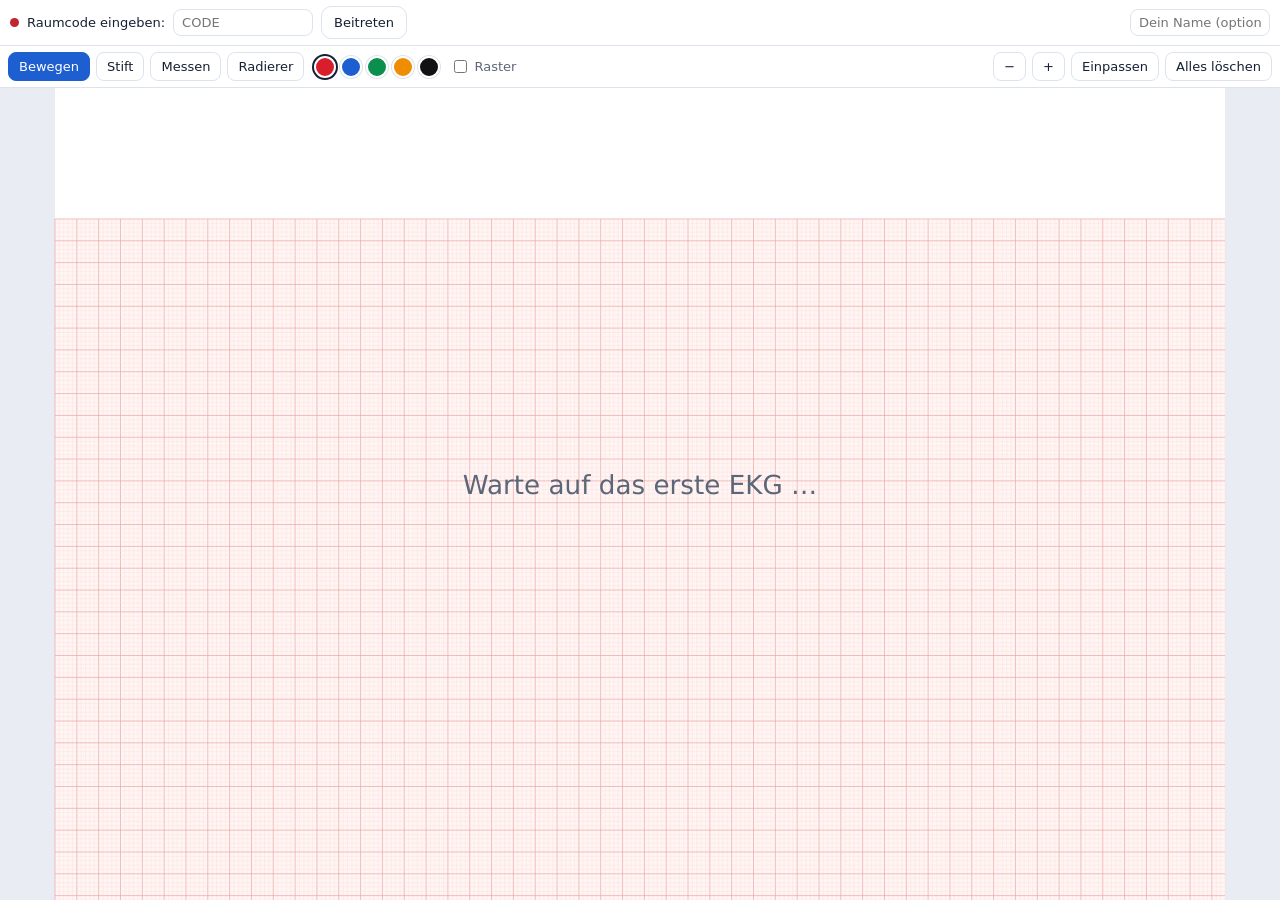
==== web/index.html @ 4dee82f5 "EKG-Trainer: Engine 2.0, Steuerpult, Beamer, Teilnehmerseite, lokaler Server, Online-Räume Co-Author" ====
<!DOCTYPE html>
<html lang="de"><head><meta charset="utf-8"><meta name="viewport" content="width=device-width,initial-scale=1,maximum-scale=1,user-scalable=no">
<title>EKG-Trainer</title><link rel="stylesheet" href="app.css"></head>
<body><div class="full">
  <div class="jbar"><span class="dot" id="dot"></span><span id="status">Verbinde …</span><span style="flex:1"></span><input id="name" placeholder="Dein Name (optional)" maxlength="24"></div>
  <div class="revealbox hidden" id="reveal"></div>
  <div class="paper" id="paper"></div><div class="mon hidden" id="mon"></div>
</div>
<script src="common.js"></script><script src="viewer.js"></script>
<script>
(function(){const C=EKGCommon,$=id=>document.getElementById(id);
const paper=new EKGView.EcgPaper($('paper'),{empty:'Warte auf das erste EKG …'}),monitor=new EKGView.EcgMonitor($('mon'));
const q=new URLSearchParams(location.search);let room=(q.get('r')||q.get('room')||'').toUpperCase();
let name='';try{name=localStorage.getItem('ekg.name')||'';}catch(e){}$('name').value=name;
function start(){const proto=location.protocol==='https:'?'wss':'ws';const net=new C.Net(`${proto}://${location.host}/ws?role=view&room=${encodeURIComponent(room)}`);
  const hello=()=>net.send({t:'hello',name:$('name').value.trim().slice(0,24)});
  net.on('status',s=>{$('dot').classList.toggle('ok',s==='verbunden');$('status').textContent=s==='verbunden'?'Verbunden':s==='entfernt'?'Du wurdest aus dem Raum entfernt.':s==='abgelehnt'?'Raum nicht gefunden.':'Verbindung unterbrochen – neuer Versuch …';if(s==='verbunden')hello();});
  $('name').onchange=()=>{try{localStorage.setItem('ekg.name',$('name').value);}catch(e){}hello();};
  net.on('ecg',m=>{const live=m.view==='live'&&m.live;$('paper').classList.toggle('hidden',!!live);$('mon').classList.toggle('hidden',!live);
    paper.setRecord(C.unpack(m.rec));paper.setRemote(null);if(live){monitor.gain=m.gain||1;monitor.setData(C.unpackLive(m.live));}});
  net.on('ink',m=>paper.setRemote({ink:m.ink,cals:m.cals}));
  net.on('reveal',m=>{const r=m.data,b=$('reveal');b.classList.toggle('hidden',!r);if(r){b.innerHTML='';const t=document.createElement('b');t.textContent=r.title;b.appendChild(t);const d=document.createElement('div');d.style.fontSize='12px';d.style.opacity='.9';d.textContent=r.teach.join(' ');b.appendChild(d);}});
  net.on('closed',()=>{$('status').textContent='Der Raum wurde geschlossen.';});}
if(!room){fetch('api/room').then(r=>r.ok?r.json():null).then(j=>{if(j&&j.room){room=j.room;start();}else ask();}).catch(ask);}else start();
function ask(){$('status').textContent='Raumcode eingeben:';const i=document.createElement('input');i.placeholder='CODE';i.style.textTransform='uppercase';i.maxLength=8;const b=document.createElement('button');b.className='btn';b.textContent='Beitreten';b.onclick=()=>{location.search='?r='+encodeURIComponent(i.value.trim().toUpperCase());};$('status').after(i,b);}
})();
</script></body></html>
---- web/app.css ----
:root{--blue:#1d5fd1;--bg:#f4f6fa;--ink:#152033;--mut:#5b6678;--line:#dde3ec;--card:#fff}
*{box-sizing:border-box}
html,body{height:100%}
body{margin:0;font-family:Inter,system-ui,-apple-system,"Segoe UI",sans-serif;background:var(--bg);color:var(--ink);font-size:14px}
button,select,input{font:inherit;color:inherit}
.btn{border:1px solid var(--line);background:#fff;padding:8px 12px;border-radius:10px;cursor:pointer;white-space:nowrap}
.btn:hover{filter:brightness(.97)}
.btn.primary{background:var(--blue);border-color:var(--blue);color:#fff;font-weight:600}
.btn.warn{background:#fff4e5;border-color:#f0b860}
.btn.on{background:#e6efff;border-color:var(--blue);color:#0b3a8f}
.btn:disabled{opacity:.5;cursor:default}
select{padding:8px 10px;border:1px solid var(--line);border-radius:10px;background:#fff;width:100%}
label.chk{display:flex;gap:8px;align-items:center;cursor:pointer;padding:3px 0}
.muted{color:var(--mut)}
/* Papieransicht */
.ekgv{display:flex;flex-direction:column;min-height:0;min-width:0}
.ekgv-bar{display:flex;flex-wrap:wrap;gap:6px;align-items:center;padding:6px 8px;background:#fff;border-bottom:1px solid var(--line)}
.ekgv-btn{border:1px solid var(--line);background:#fff;padding:6px 10px;border-radius:8px;cursor:pointer;font-size:13px}
.ekgv-btn.on{background:var(--blue);border-color:var(--blue);color:#fff}
.ekgv-cols{display:inline-flex;gap:4px;margin:0 4px}
.ekgv-col{width:22px;height:22px;border-radius:50%;border:2px solid #fff;box-shadow:0 0 0 1px var(--line);cursor:pointer;padding:0}
.ekgv-col.on{box-shadow:0 0 0 2px var(--ink)}
.ekgv-chk{font-size:13px;color:var(--mut);display:inline-flex;align-items:center;gap:4px;cursor:pointer}
.ekgv-sp{flex:1}
.ekgv-wrap{flex:1;min-height:0;position:relative;overflow:hidden;background:#e9edf3}
.ekgv-wrap canvas{position:absolute;inset:0}
/* Monitor */
.ekgm{background:#05090b;color:#3dff7a;display:flex;flex-direction:column;min-height:0;padding:12px 14px}
.ekgm-top{display:flex;gap:14px;align-items:baseline}
.ekgm-lead{font-weight:700;font-size:16px}
.ekgm-info{font-size:12px;color:#7fae8f}
.ekgm-body{flex:1;display:flex;gap:14px;min-height:0}
.ekgm-body canvas{flex:1;min-width:0;height:100%;display:block}
.ekgm-hr{width:clamp(90px,16vw,200px);display:flex;flex-direction:column;justify-content:center;align-items:flex-end;border-left:1px solid #1b2328;padding-left:12px}
.ekgm-lbl{font-size:13px;color:#7fae8f}
.ekgm-val{font-size:clamp(40px,7vw,96px);font-weight:700;line-height:1;font-variant-numeric:tabular-nums}
/* Host */
.host{display:grid;grid-template-columns:320px 1fr;grid-template-rows:auto 1fr;height:100vh}
.topbar{grid-column:1/3;display:flex;gap:10px;align-items:center;padding:8px 14px;background:#fff;border-bottom:1px solid var(--line)}
.topbar h1{font-size:16px;margin:0 8px 0 0}
.topbar .sp{flex:1}
.pill{font-size:12px;padding:3px 9px;border-radius:99px;background:#eef2f8;color:var(--mut)}
.pill.live{background:#e3f6ea;color:#0a6b3a}.pill.prev{background:#fff4e5;color:#8a5200}
.side{overflow:auto;padding:12px;display:flex;flex-direction:column;gap:10px;border-right:1px solid var(--line);background:#fafbfd}
.card{background:var(--card);border:1px solid var(--line);border-radius:12px;padding:12px}
.card h2{font-size:12px;text-transform:uppercase;letter-spacing:.04em;color:var(--mut);margin:0 0 8px}
.row{display:flex;gap:8px;margin-top:8px}.row>*{flex:1}
.stage{display:flex;min-height:0;min-width:0}
.stage .paper,.stage .mon{flex:1;min-width:0;min-height:0}
.stage .explain{width:42%;min-width:300px;display:flex;flex-direction:column;border-left:1px solid var(--line);background:#fff}
.h3d{flex:1;min-height:0;position:relative;background:linear-gradient(#f7f9fc,#e9eef6)}
.xbar{display:flex;flex-wrap:wrap;gap:6px;align-items:center;padding:8px;border-top:1px solid var(--line)}
.xbar select{width:auto;padding:6px 8px}
.sol{font-size:13px;line-height:1.5}
.sol table{border-collapse:collapse;font-size:11px;margin-top:6px;font-variant-numeric:tabular-nums}
.sol td,.sol th{border:1px solid var(--line);padding:2px 4px;text-align:center}
.pos{color:#c0262d;font-weight:600}.neg{color:#1d5fd1;font-weight:600}
.hidden{display:none!important}
.overlay{position:fixed;inset:0;background:rgba(15,25,40,.55);display:flex;align-items:center;justify-content:center;z-index:50;padding:20px}
.dialog{background:#fff;border-radius:16px;padding:24px;max-width:860px;width:100%;max-height:92vh;overflow:auto}
.join{display:flex;gap:28px;flex-wrap:wrap;align-items:center;justify-content:center}
.join .url{font-size:26px;font-weight:700;font-variant-numeric:tabular-nums;word-break:break-all}
.join .code{font-size:44px;font-weight:800;letter-spacing:.12em;color:var(--blue)}
.peers{display:flex;flex-wrap:wrap;gap:6px;margin-top:6px}
.peer{background:#eef2f8;border-radius:99px;padding:3px 6px 3px 10px;font-size:12px;display:inline-flex;gap:6px;align-items:center}
.peer button{border:0;background:#d5dbe6;border-radius:50%;width:18px;height:18px;line-height:16px;padding:0;cursor:pointer}
body.present .side,body.present .topbar{display:none}
body.present .host{grid-template-columns:1fr;grid-template-rows:1fr}
.unpresent{position:fixed;right:12px;bottom:12px;z-index:40;opacity:.35;display:none}
.unpresent:hover{opacity:1}
body.present .unpresent{display:block}
/* Teilnehmer / Beamer */
.full{display:flex;flex-direction:column;height:100vh;height:100dvh}
.jbar{display:flex;gap:8px;align-items:center;padding:6px 10px;background:#fff;border-bottom:1px solid var(--line);font-size:13px}
.jbar input{border:1px solid var(--line);border-radius:8px;padding:5px 8px;width:140px}
.dot{width:9px;height:9px;border-radius:50%;background:#c0262d;display:inline-block}.dot.ok{background:#12a150}
.full .paper,.full .mon{flex:1;min-height:0}
.revealbox{background:#0b3a8f;color:#fff;padding:8px 12px;font-size:14px}
@media(max-width:900px){.host{grid-template-columns:1fr;grid-template-rows:auto auto 1fr;height:auto;min-height:100vh}.topbar{grid-column:1}.side{border-right:0}.stage{height:70vh;flex-direction:column}.stage .explain{width:auto;min-height:320px;border-left:0}}
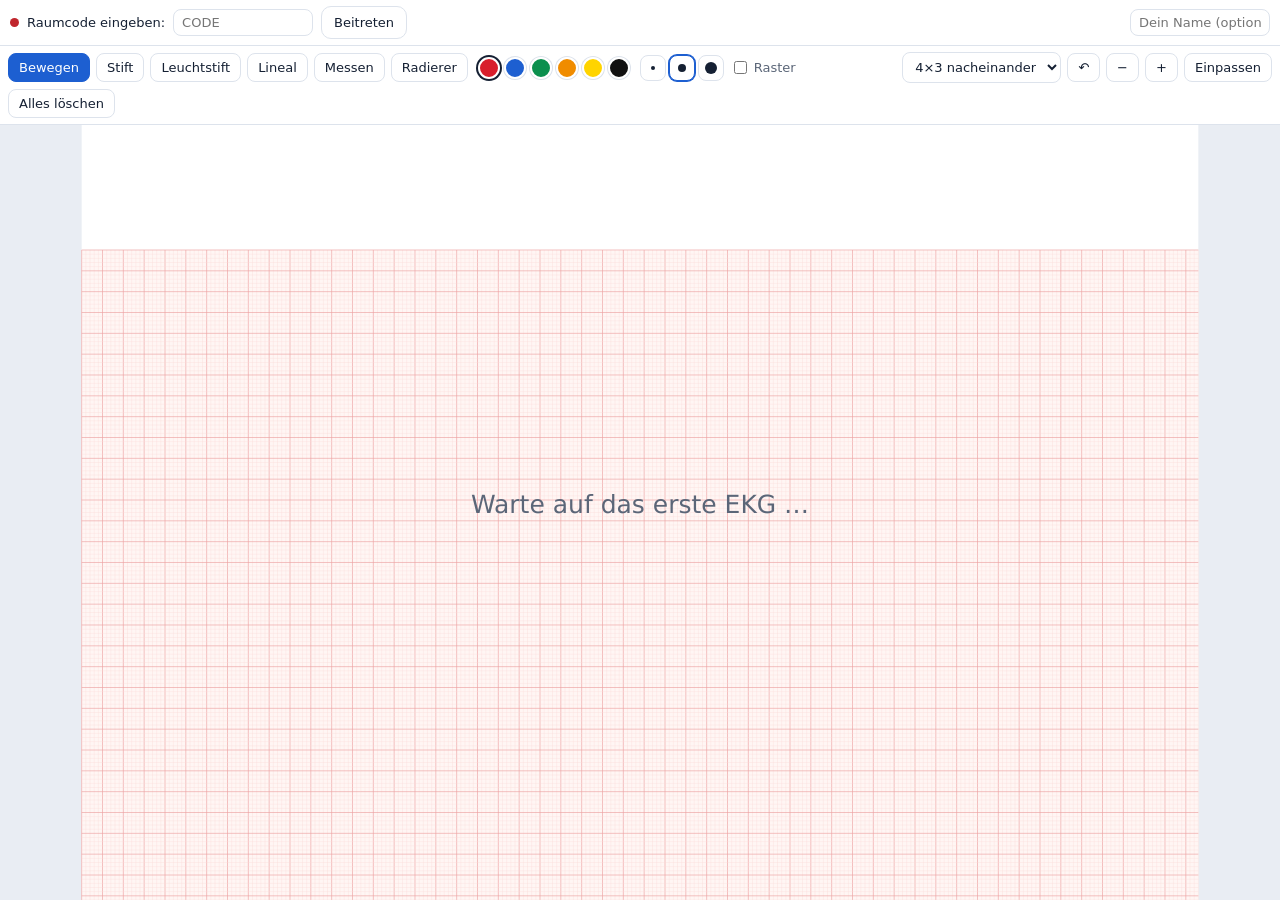
==== commit 6bf77d5c: "Erregungsleitung als 2D-Schema, Lineal, Leuchtstift, 6x2-Darstellung - heart2d.js ersetzt das 3D-Her" ====
--- a/web/index.html
+++ b/web/index.html
@@ -18,7 +18,8 @@
   $('name').onchange=()=>{try{localStorage.setItem('ekg.name',$('name').value);}catch(e){}hello();};
   net.on('ecg',m=>{const live=m.view==='live'&&m.live;$('paper').classList.toggle('hidden',!!live);$('mon').classList.toggle('hidden',!live);
     paper.setRecord(C.unpack(m.rec));paper.setRemote(null);if(live){monitor.gain=m.gain||1;monitor.setData(C.unpackLive(m.live));}});
-  net.on('ink',m=>paper.setRemote({ink:m.ink,cals:m.cals}));
+  net.on('ink',m=>paper.setRemote({ink:m.ink,cals:m.cals,ruler:m.ruler}));
+  net.on('layout',m=>paper.setLayout(m.l,m.page));
   net.on('reveal',m=>{const r=m.data,b=$('reveal');b.classList.toggle('hidden',!r);if(r){b.innerHTML='';const t=document.createElement('b');t.textContent=r.title;b.appendChild(t);const d=document.createElement('div');d.style.fontSize='12px';d.style.opacity='.9';d.textContent=r.teach.join(' ');b.appendChild(d);}});
   net.on('closed',()=>{$('status').textContent='Der Raum wurde geschlossen.';});}
 if(!room){fetch('api/room').then(r=>r.ok?r.json():null).then(j=>{if(j&&j.room){room=j.room;start();}else ask();}).catch(ask);}else start();
--- a/web/app.css
+++ b/web/app.css
@@ -77,3 +77,14 @@
 .full .paper,.full .mon{flex:1;min-height:0}
 .revealbox{background:#0b3a8f;color:#fff;padding:8px 12px;font-size:14px}
 @media(max-width:900px){.host{grid-template-columns:1fr;grid-template-rows:auto auto 1fr;height:auto;min-height:100vh}.topbar{grid-column:1}.side{border-right:0}.stage{height:70vh;flex-direction:column}.stage .explain{width:auto;min-height:320px;border-left:0}}
+.ekgv-ws{display:inline-flex;gap:3px;align-items:center}
+.ekgv-w{width:26px;height:26px;border-radius:8px;border:1px solid var(--line);background:#fff;cursor:pointer;padding:0;display:inline-flex;align-items:center;justify-content:center}
+.ekgv-w i{display:block;border-radius:50%;background:var(--ink)}
+.ekgv-w.on{border-color:var(--blue);box-shadow:0 0 0 1px var(--blue)}
+.ekgv-sel{width:auto;padding:6px 8px;border:1px solid var(--line);border-radius:8px;background:#fff;font-size:13px}
+.h2d{display:flex;flex-direction:column;min-height:0;background:#fff}
+.h2d-title{padding:8px 12px 2px;font-weight:600;font-size:14px;line-height:1.3;min-height:20px}
+.h2d-cv{flex:1;min-height:0;display:flex;align-items:center;justify-content:center;overflow:hidden}
+.h2d-cap{padding:6px 12px;font-size:14px;line-height:1.3;min-height:42px;color:#14284f;background:#eef3fb;border-top:1px solid var(--line)}
+.h2d-leg{display:flex;flex-wrap:wrap;gap:4px 12px;padding:6px 12px;font-size:12px;color:var(--mut)}
+.h2d-leg i{display:inline-block;width:11px;height:11px;border-radius:3px;margin-right:4px;vertical-align:-1px;border:1px solid rgba(0,0,0,.15)}
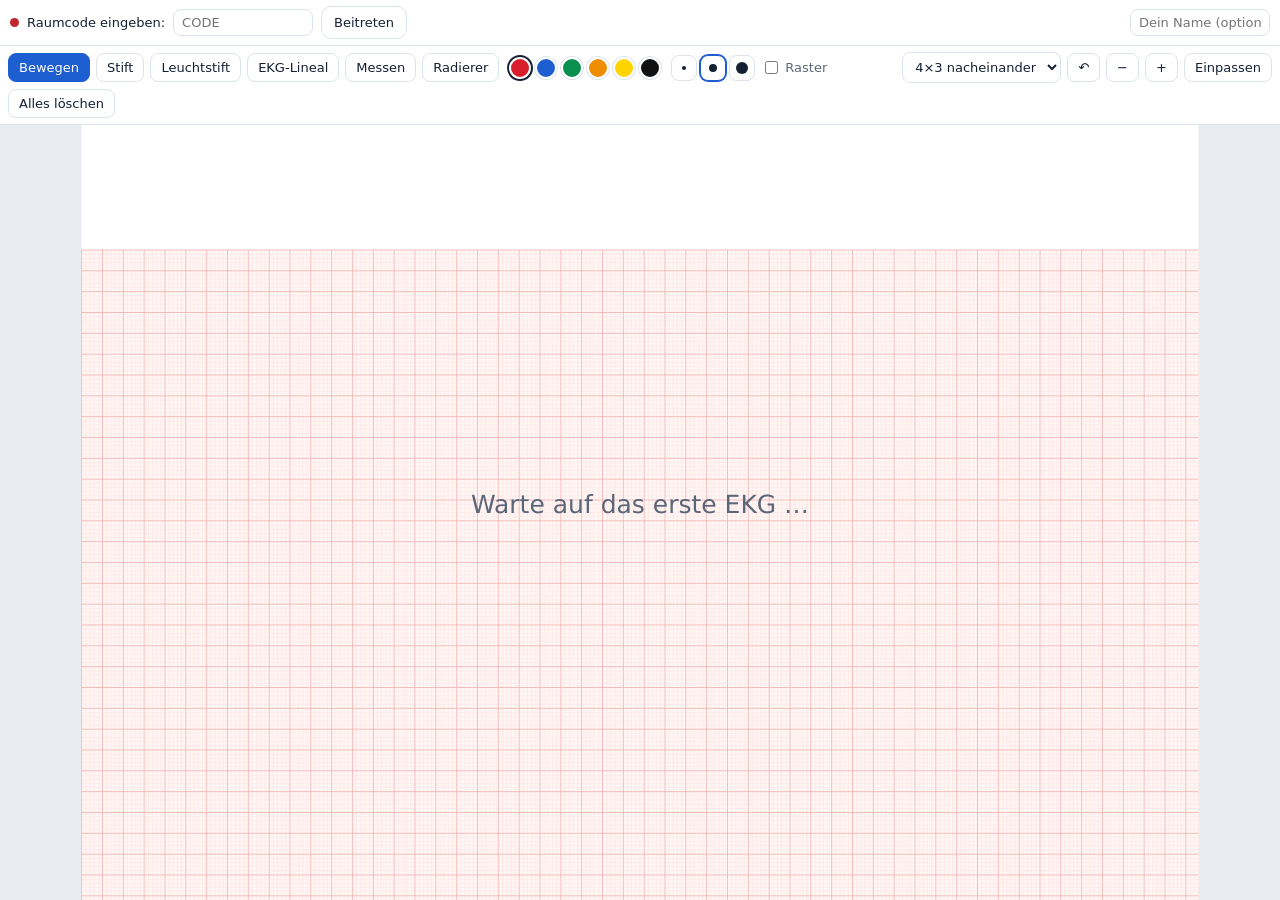
==== commit b426eba1: "v0.3.0: Reizleitungsschema mit Faszikeln, Infarkt-Lokalisation, EKG-Lineal, Monitor für Teilnehmer -" ====
--- a/web/index.html
+++ b/web/index.html
@@ -4,22 +4,24 @@
 <body><div class="full">
   <div class="jbar"><span class="dot" id="dot"></span><span id="status">Verbinde …</span><span style="flex:1"></span><input id="name" placeholder="Dein Name (optional)" maxlength="24"></div>
   <div class="revealbox hidden" id="reveal"></div>
-  <div class="paper" id="paper"></div><div class="mon hidden" id="mon"></div>
+  <div class="paper" id="paper"></div><div class="mon2 hidden" id="mon2"></div><div class="mon hidden" id="mon"></div>
 </div>
 <script src="common.js"></script><script src="viewer.js"></script>
 <script>
 (function(){const C=EKGCommon,$=id=>document.getElementById(id);
-const paper=new EKGView.EcgPaper($('paper'),{empty:'Warte auf das erste EKG …'}),monitor=new EKGView.EcgMonitor($('mon'));
+const paper=new EKGView.EcgPaper($('paper'),{empty:'Warte auf das erste EKG …'}),monitor=new EKGView.EcgMonitor($('mon')),monitor2=new EKGView.EcgMonitor($('mon2'));let monOn=false;
 const q=new URLSearchParams(location.search);let room=(q.get('r')||q.get('room')||'').toUpperCase();
 let name='';try{name=localStorage.getItem('ekg.name')||'';}catch(e){}$('name').value=name;
 function start(){const proto=location.protocol==='https:'?'wss':'ws';const net=new C.Net(`${proto}://${location.host}/ws?role=view&room=${encodeURIComponent(room)}`);
   const hello=()=>net.send({t:'hello',name:$('name').value.trim().slice(0,24)});
   net.on('status',s=>{$('dot').classList.toggle('ok',s==='verbunden');$('status').textContent=s==='verbunden'?'Verbunden':s==='entfernt'?'Du wurdest aus dem Raum entfernt.':s==='abgelehnt'?'Raum nicht gefunden.':'Verbindung unterbrochen – neuer Versuch …';if(s==='verbunden')hello();});
   $('name').onchange=()=>{try{localStorage.setItem('ekg.name',$('name').value);}catch(e){}hello();};
-  net.on('ecg',m=>{const live=m.view==='live'&&m.live;$('paper').classList.toggle('hidden',!!live);$('mon').classList.toggle('hidden',!live);
+  net.on('ecg',m=>{const live=m.view==='live'&&m.live;$('paper').classList.toggle('hidden',!!live);$('mon').classList.toggle('hidden',!live);$('mon2').classList.toggle('hidden',!!live||!monOn);
     paper.setRecord(C.unpack(m.rec));paper.setRemote(null);if(live){monitor.gain=m.gain||1;monitor.setData(C.unpackLive(m.live));}});
   net.on('ink',m=>paper.setRemote({ink:m.ink,cals:m.cals,ruler:m.ruler}));
   net.on('layout',m=>paper.setLayout(m.l,m.page));
+  net.on('marks',m=>paper.setMarks(m.marks));
+  net.on('mon',m=>{monOn=!!(m.on&&m.live);$('mon2').classList.toggle('hidden',!monOn||!$('mon').classList.contains('hidden'));if(monOn){monitor2.gain=m.gain||1;monitor2.setData(C.unpackLive(m.live));monitor2.setInfo('Monitor · '+m.live.lead);}});
   net.on('reveal',m=>{const r=m.data,b=$('reveal');b.classList.toggle('hidden',!r);if(r){b.innerHTML='';const t=document.createElement('b');t.textContent=r.title;b.appendChild(t);const d=document.createElement('div');d.style.fontSize='12px';d.style.opacity='.9';d.textContent=r.teach.join(' ');b.appendChild(d);}});
   net.on('closed',()=>{$('status').textContent='Der Raum wurde geschlossen.';});}
 if(!room){fetch('api/room').then(r=>r.ok?r.json():null).then(j=>{if(j&&j.room){room=j.room;start();}else ask();}).catch(ask);}else start();
--- a/web/app.css
+++ b/web/app.css
@@ -88,3 +88,19 @@
 .h2d-cap{padding:6px 12px;font-size:14px;line-height:1.3;min-height:42px;color:#14284f;background:#eef3fb;border-top:1px solid var(--line)}
 .h2d-leg{display:flex;flex-wrap:wrap;gap:4px 12px;padding:6px 12px;font-size:12px;color:var(--mut)}
 .h2d-leg i{display:inline-block;width:11px;height:11px;border-radius:3px;margin-right:4px;vertical-align:-1px;border:1px solid rgba(0,0,0,.15)}
+.pcol{flex:1;display:flex;flex-direction:column;min-width:0;min-height:0}
+.pcol .paper{flex:1;min-height:0}
+.mon2{height:150px;flex:none;border-top:1px solid var(--line)}
+.full .mon2{height:26vh;min-height:120px}
+.xtabs{display:flex;gap:4px;padding:6px 8px 0;border-bottom:1px solid var(--line);background:#f6f8fb}
+.xtab{border:1px solid var(--line);border-bottom:0;background:#eef1f6;padding:7px 12px;border-radius:8px 8px 0 0;font:inherit;font-size:13px;cursor:pointer;color:var(--mut)}
+.xtab.on{background:#fff;color:var(--ink);font-weight:600}
+.locw{flex:1;min-height:0;display:flex;flex-direction:column;overflow:auto;background:#fff}
+.loc-cv{flex:none;height:min(56vh,420px);display:flex;align-items:center;justify-content:center}
+.loc-info{padding:8px 12px;font-size:13.5px;line-height:1.4;background:#eef3fb;border-top:1px solid var(--line);border-bottom:1px solid var(--line)}
+.loc-tab{padding:6px 8px;display:flex;flex-direction:column;gap:3px}
+.loc-th,.loc-row{display:grid;grid-template-columns:1.1fr 1.2fr 1.5fr;gap:8px;text-align:left;font-size:12.5px;padding:5px 8px}
+.loc-th{color:var(--mut);font-weight:600}
+.loc-row{border:1px solid var(--line);border-radius:8px;background:#fff;font:inherit;font-size:12.5px;cursor:pointer}
+.loc-row:hover{background:#f3f6fb}.loc-row.on{border-color:#0a8f4e;background:#e8f6ee}
+.beamer .loc-row{pointer-events:none}
